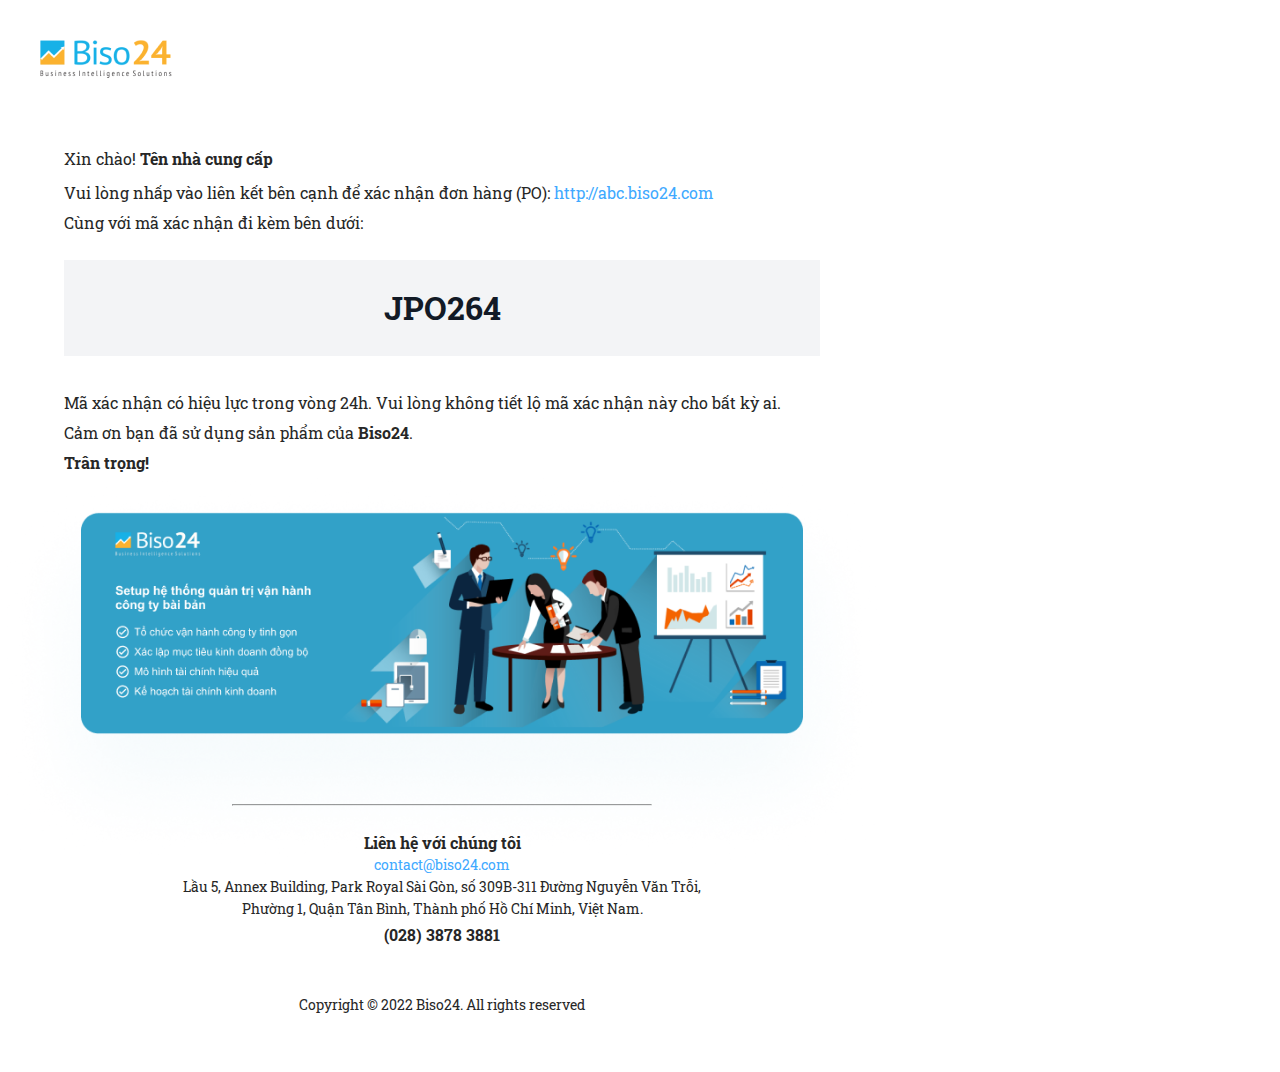
==== comfirmCode/index.html @ cb792d59 "template email" ====
<!DOCTYPE html>
<html lang="en">
  <head>
    <meta charset="UTF-8" />
    <meta http-equiv="X-UA-Compatible" content="IE=edge" />
    <meta name="viewport" content="width=device-width, initial-scale=1.0" />
    <link rel="preconnect" href="https://fonts.googleapis.com" />
    <link rel="preconnect" href="https://fonts.gstatic.com" crossorigin />
    <link
      href="https://fonts.googleapis.com/css2?family=Roboto+Slab:wght@100;300;400;500;600;700&display=swap"
      rel="stylesheet"
    />
    <link rel="stylesheet" href="./styles.css" />
    <title>Document</title>
  </head>
  <body>
    <div class="comfirmCode">
      <div class="headerLogo">
        <img src="../images/logo-biso.png" alt="Logo Biso24 full" />
      </div>
      <div class="main">
        <div class="dead">Xin chào! <strong>Tên nhà cung cấp</strong></div>
        <div class="text">
          Vui lòng nhấp vào liên kết bên cạnh để xác nhận đơn hàng (PO):
          <span class="link">http://abc.biso24.com</span>
        </div>
        <div class="comfirmText">Cùng với mã xác nhận đi kèm bên dưới:</div>
        <div class="code">JPO264</div>
        <div class="time">
          Mã xác nhận có hiệu lực trong vòng 24h. Vui lòng không tiết lộ mã xác
          nhận này cho bất kỳ ai.
        </div>
        <div class="thanks">
          Cảm ơn bạn đã sử dụng sản phẩm của <strong>Biso24</strong>.
        </div>
        <div class="bestRegards">Trân trọng!</div>
      </div>
      <div class="image">
        <img
          src="../images/send-email.png"
          class="imageMain"
          alt="Image send email"
        />
      </div>
      <hr />

      <div class="footer">
        <div class="contact">
          <div class="contactUs">Liên hệ với chúng tôi</div>
          <div class="email">contact@biso24.com</div>
        </div>
        <div class="address">
          Lầu 5, Annex Building, Park Royal Sài Gòn, số 309B-311 Đường Nguyễn
          Văn Trỗi, Phường 1, Quận Tân Bình, Thành phố Hồ Chí Minh, Việt Nam.
        </div>
        <div class="phone">(028) 3878 3881</div>
        <div class="copyright">
          Copyright © 2022 Biso24. All rights reserved
        </div>
      </div>
    </div>
  </body>
</html>
---- comfirmCode/styles.css ----
* {
  font-family: "Roboto Slab", serif;
  margin: 0;
  padding: 0;
  box-sizing: border-box;
}

.comfirmCode {
  height: 1072px;
  width: 884px;
  background-color: #fff;
  position: relative;
}

.headerLogo {
  position: absolute;
  top: 40px;
  left: 40px;
}

.main {
  padding: 150px 64px 0 64px;
}

.dead {
  font-weight: 400;
  font-size: 16px;
  line-height: 18px;
  color: #272727;
}

.text {
  padding-top: 14px;
  font-weight: 400;
  font-size: 16px;
  line-height: 22px;
  color: #272727;
}

.link {
  color: #40a9ff;
}

.comfirmText {
  padding-top: 8px;
  font-weight: 400;
  font-size: 16px;
  line-height: 22px;
  color: #272727;
  padding-bottom: 26px;
}

.code {
  padding: 29px;
  font-weight: 700;
  font-size: 32px;
  line-height: 120%;
  text-align: center;
  color: #121a26;
  background-color: #f3f4f6;
}

.time {
  padding-top: 36px;
  font-weight: 400;
  font-size: 16px;
  line-height: 22px;
  color: #272727;
}

.thanks {
  padding-top: 8px;
  font-weight: 400;
  font-size: 16px;
  line-height: 22px;
  color: #272727;
}

.bestRegards {
  padding-top: 8px;
  font-weight: 700;
  font-size: 16px;
  line-height: 22px;
  color: #272727;
}

.image {
  height: 300px;
}

.imageMain {
  width: 100%;
}

hr {
  margin-top: 30px;
  width: 420px;
  color: rgba(39, 39, 39, 0.3);
  margin-left: 232px;
}

.footer {
  padding-top: 26px;
  display: flex;
  align-items: center;
  flex-direction: column;
}

.contact {
  display: flex;
  align-items: center;
  flex-direction: column;
}

.contactUs {
  font-weight: 700;
  font-size: 16px;
  line-height: 22px;
  text-align: center;
  color: #272727;
}

.email {
  font-weight: 400;
  font-size: 14px;
  line-height: 22px;
  text-align: center;
  color: #40a9ff;
}

.address {
  width: 565px;
  text-align: center;
  font-weight: 400;
  font-size: 14px;
  line-height: 22px;
  color: #272727;
}

.phone {
  padding-top: 4px;
  font-weight: 700;
  font-size: 16px;
  line-height: 22px;
  text-align: center;
  color: #272727;
}

.copyright {
  padding-top: 48px;
  font-weight: 400;
  font-size: 14px;
  line-height: 22px;
  text-align: center;
  color: #272727;
}
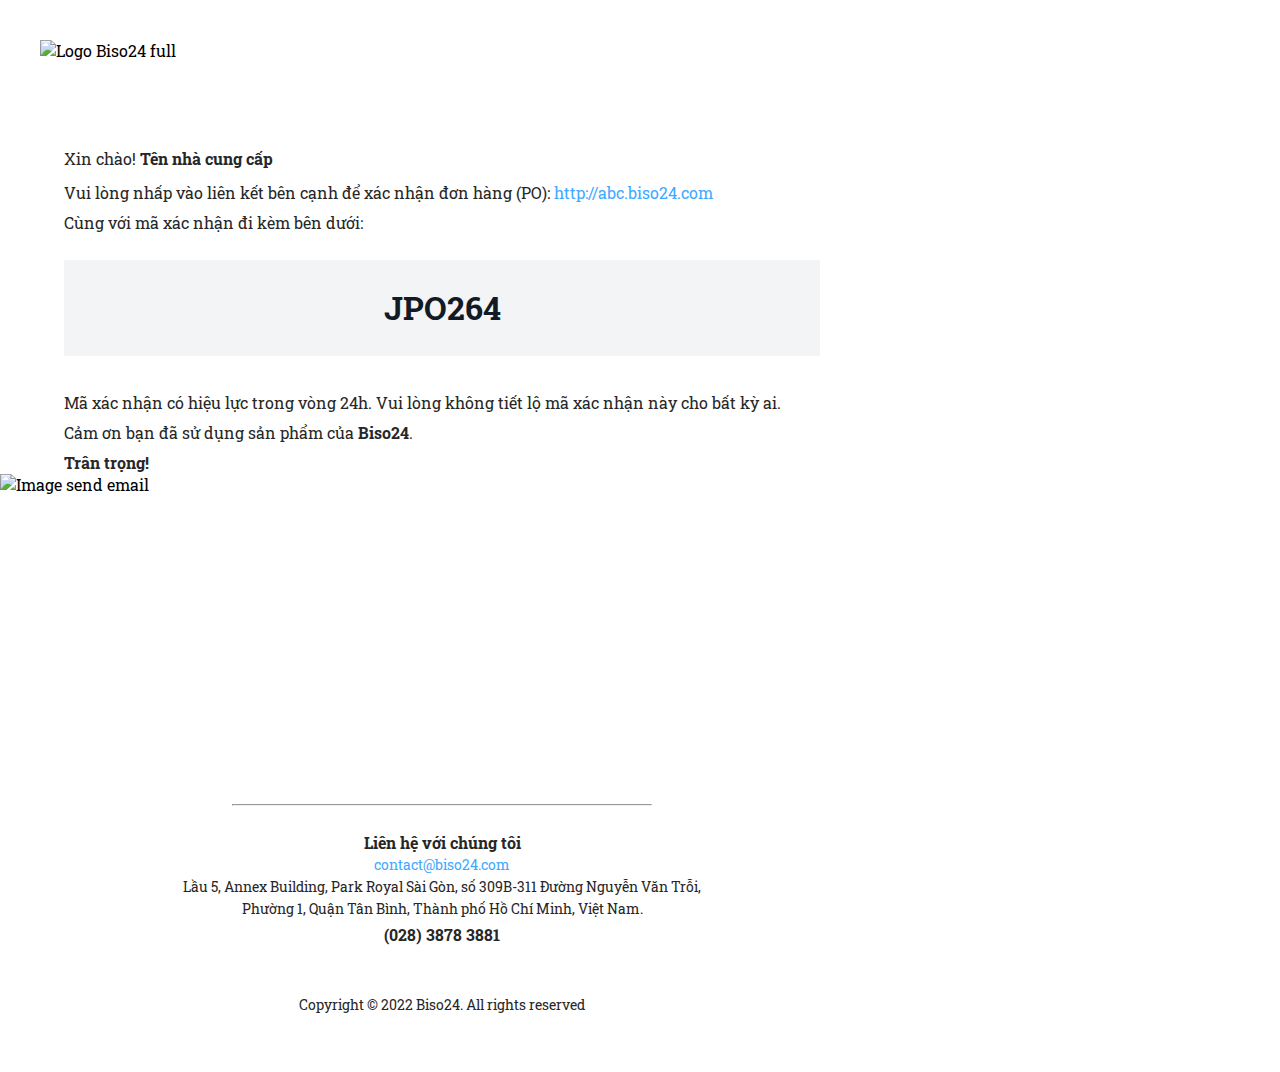
==== commit accf7399: "template email" ====
--- a/comfirmCode/index.html
+++ b/comfirmCode/index.html
@@ -10,51 +10,197 @@
       href="https://fonts.googleapis.com/css2?family=Roboto+Slab:wght@100;300;400;500;600;700&display=swap"
       rel="stylesheet"
     />
-    <link rel="stylesheet" href="./styles.css" />
     <title>Document</title>
   </head>
   <body>
-    <div class="comfirmCode">
-      <div class="headerLogo">
-        <img src="../images/logo-biso.png" alt="Logo Biso24 full" />
-      </div>
-      <div class="main">
-        <div class="dead">Xin chào! <strong>Tên nhà cung cấp</strong></div>
-        <div class="text">
+    <style>
+      * {
+        font-family: "Roboto Slab", serif;
+        margin: 0;
+        padding: 0;
+        box-sizing: border-box;
+      }
+    </style>
+    <div
+      style="
+        height: 1072px;
+        width: 884px;
+        background-color: #fff;
+        position: relative;
+      "
+    >
+      <div style="position: absolute; top: 40px; left: 40px">
+        <img
+          src="https://files-service.biso24.org/v1/files/644b43acc0f86c4d74232515"
+          alt="Logo Biso24 full"
+        />
+      </div>
+      <div style="padding: 150px 64px 0 64px">
+        <div
+          style="
+            font-weight: 400;
+            font-size: 16px;
+            line-height: 18px;
+            color: #272727;
+          "
+        >
+          Xin chào! <strong>Tên nhà cung cấp</strong>
+        </div>
+        <div
+          style="
+            padding-top: 14px;
+            font-weight: 400;
+            font-size: 16px;
+            line-height: 22px;
+            color: #272727;
+          "
+        >
           Vui lòng nhấp vào liên kết bên cạnh để xác nhận đơn hàng (PO):
-          <span class="link">http://abc.biso24.com</span>
-        </div>
-        <div class="comfirmText">Cùng với mã xác nhận đi kèm bên dưới:</div>
-        <div class="code">JPO264</div>
-        <div class="time">
+          <span style="color: #40a9ff">http://abc.biso24.com</span>
+        </div>
+        <div
+          style="
+            padding-top: 8px;
+            font-weight: 400;
+            font-size: 16px;
+            line-height: 22px;
+            color: #272727;
+            padding-bottom: 26px;
+          "
+        >
+          Cùng với mã xác nhận đi kèm bên dưới:
+        </div>
+        <div
+          style="
+            padding: 29px;
+            font-weight: 700;
+            font-size: 32px;
+            line-height: 120%;
+            text-align: center;
+            color: #121a26;
+            background-color: #f3f4f6;
+          "
+        >
+          JPO264
+        </div>
+        <div
+          style="
+            padding-top: 36px;
+            font-weight: 400;
+            font-size: 16px;
+            line-height: 22px;
+            color: #272727;
+          "
+        >
           Mã xác nhận có hiệu lực trong vòng 24h. Vui lòng không tiết lộ mã xác
           nhận này cho bất kỳ ai.
         </div>
-        <div class="thanks">
+        <div
+          style="
+            padding-top: 8px;
+            font-weight: 400;
+            font-size: 16px;
+            line-height: 22px;
+            color: #272727;
+          "
+        >
           Cảm ơn bạn đã sử dụng sản phẩm của <strong>Biso24</strong>.
         </div>
-        <div class="bestRegards">Trân trọng!</div>
-      </div>
-      <div class="image">
+        <div
+          style="
+            padding-top: 8px;
+            font-weight: 700;
+            font-size: 16px;
+            line-height: 22px;
+            color: #272727;
+          "
+        >
+          Trân trọng!
+        </div>
+      </div>
+      <div style="height: 300px">
         <img
-          src="../images/send-email.png"
-          class="imageMain"
+          src="https://files-service.biso24.org/v1/files/644b43d4c0f86c4d74232517"
+          style="width: 100%"
           alt="Image send email"
         />
       </div>
-      <hr />
+      <hr
+        style="
+          margin-top: 30px;
+          width: 420px;
+          color: rgba(39, 39, 39, 0.3);
+          margin-left: 232px;
+        "
+      />
 
-      <div class="footer">
-        <div class="contact">
-          <div class="contactUs">Liên hệ với chúng tôi</div>
-          <div class="email">contact@biso24.com</div>
-        </div>
-        <div class="address">
+      <div
+        style="
+          padding-top: 26px;
+          display: flex;
+          align-items: center;
+          flex-direction: column;
+        "
+      >
+        <div style="display: flex; align-items: center; flex-direction: column">
+          <div
+            style="
+              font-weight: 700;
+              font-size: 16px;
+              line-height: 22px;
+              text-align: center;
+              color: #272727;
+            "
+          >
+            Liên hệ với chúng tôi
+          </div>
+          <div
+            style="
+              font-weight: 400;
+              font-size: 14px;
+              line-height: 22px;
+              text-align: center;
+              color: #40a9ff;
+            "
+          >
+            contact@biso24.com
+          </div>
+        </div>
+        <div
+          style="
+            width: 565px;
+            text-align: center;
+            font-weight: 400;
+            font-size: 14px;
+            line-height: 22px;
+            color: #272727;
+          "
+        >
           Lầu 5, Annex Building, Park Royal Sài Gòn, số 309B-311 Đường Nguyễn
           Văn Trỗi, Phường 1, Quận Tân Bình, Thành phố Hồ Chí Minh, Việt Nam.
         </div>
-        <div class="phone">(028) 3878 3881</div>
-        <div class="copyright">
+        <div
+          style="
+            padding-top: 4px;
+            font-weight: 700;
+            font-size: 16px;
+            line-height: 22px;
+            text-align: center;
+            color: #272727;
+          "
+        >
+          (028) 3878 3881
+        </div>
+        <div
+          style="
+            padding-top: 48px;
+            font-weight: 400;
+            font-size: 14px;
+            line-height: 22px;
+            text-align: center;
+            color: #272727;
+          "
+        >
           Copyright © 2022 Biso24. All rights reserved
         </div>
       </div>
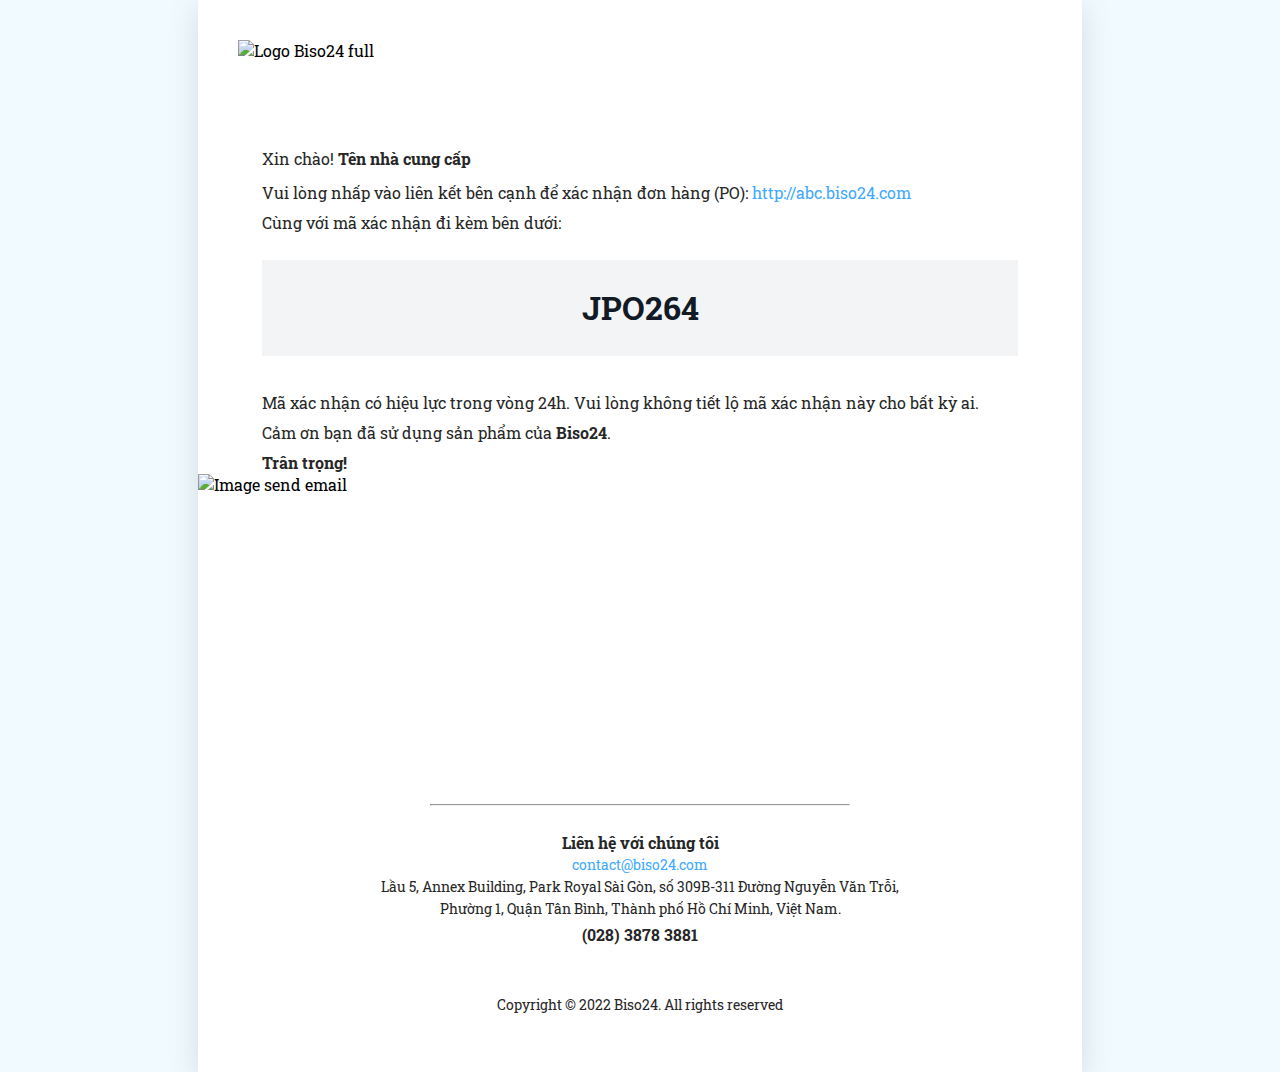
==== commit 6d7ec3c6: "template email" ====
--- a/comfirmCode/index.html
+++ b/comfirmCode/index.html
@@ -12,7 +12,14 @@
     />
     <title>Document</title>
   </head>
-  <body>
+  <body
+    style="
+      background-color: #f0faff;
+      display: flex;
+      flex-direction: column;
+      align-items: center;
+    "
+  >
     <style>
       * {
         font-family: "Roboto Slab", serif;
@@ -27,6 +34,7 @@
         width: 884px;
         background-color: #fff;
         position: relative;
+        box-shadow: rgba(100, 100, 111, 0.2) 0px 7px 29px 0px;
       "
     >
       <div style="position: absolute; top: 40px; left: 40px">
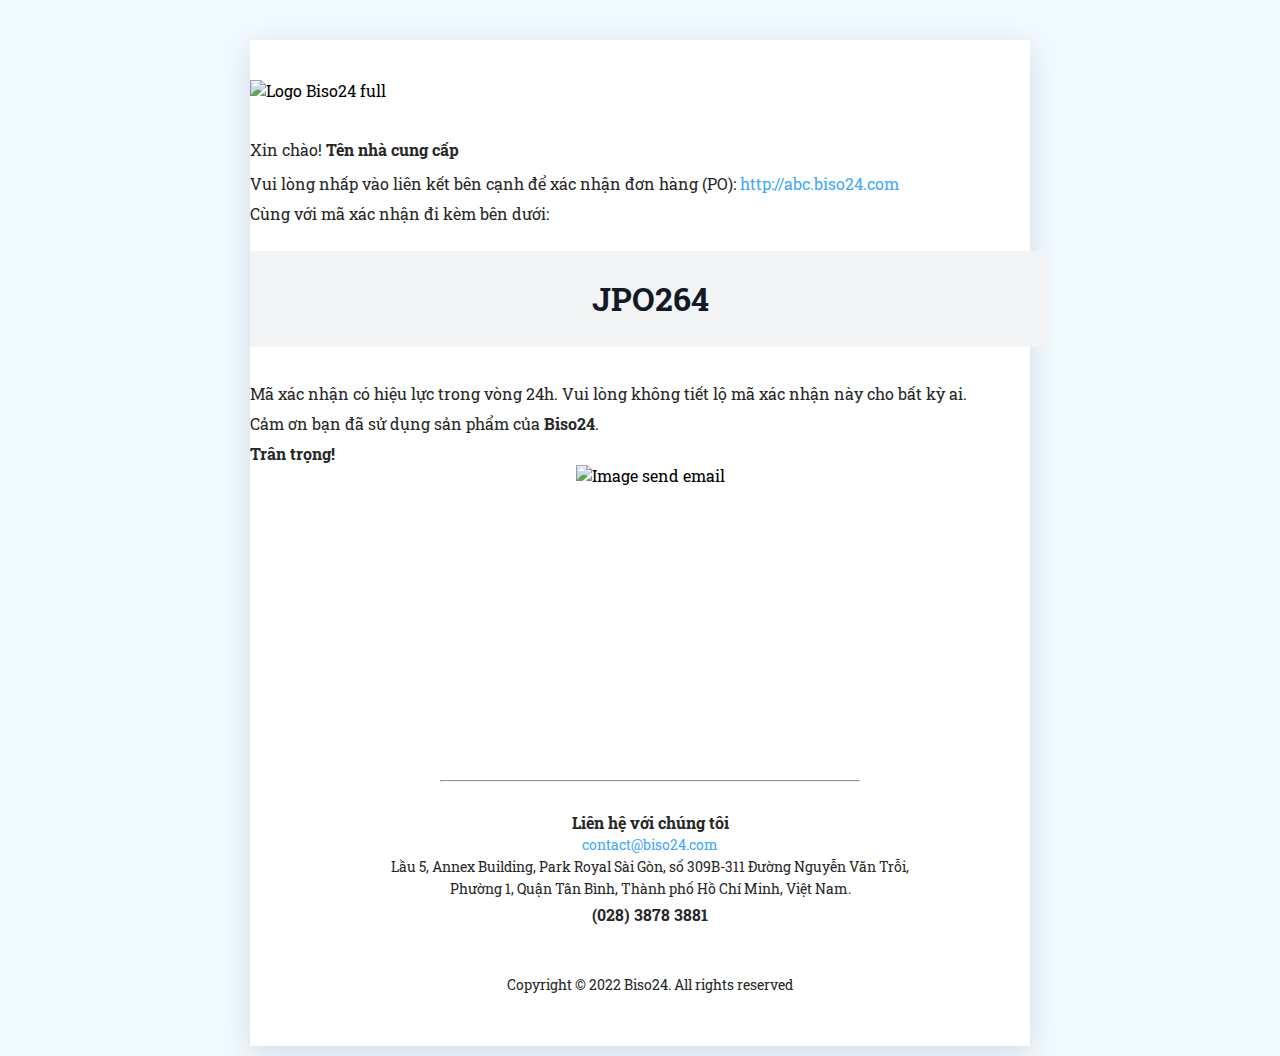
==== commit 055c1e0a: "template email" ====
--- a/comfirmCode/index.html
+++ b/comfirmCode/index.html
@@ -12,14 +12,7 @@
     />
     <title>Document</title>
   </head>
-  <body
-    style="
-      background-color: #f0faff;
-      display: flex;
-      flex-direction: column;
-      align-items: center;
-    "
-  >
+  <body style="background-color: #f0faff">
     <style>
       * {
         font-family: "Roboto Slab", serif;
@@ -28,188 +21,186 @@
         box-sizing: border-box;
       }
     </style>
-    <div
-      style="
-        height: 1072px;
-        width: 884px;
-        background-color: #fff;
-        position: relative;
-        box-shadow: rgba(100, 100, 111, 0.2) 0px 7px 29px 0px;
-      "
-    >
-      <div style="position: absolute; top: 40px; left: 40px">
-        <img
-          src="https://files-service.biso24.org/v1/files/644b43acc0f86c4d74232515"
-          alt="Logo Biso24 full"
-        />
-      </div>
-      <div style="padding: 150px 64px 0 64px">
-        <div
-          style="
-            font-weight: 400;
-            font-size: 16px;
-            line-height: 18px;
-            color: #272727;
-          "
-        >
-          Xin chào! <strong>Tên nhà cung cấp</strong>
-        </div>
-        <div
-          style="
-            padding-top: 14px;
-            font-weight: 400;
-            font-size: 16px;
-            line-height: 22px;
-            color: #272727;
-          "
-        >
-          Vui lòng nhấp vào liên kết bên cạnh để xác nhận đơn hàng (PO):
-          <span style="color: #40a9ff">http://abc.biso24.com</span>
-        </div>
-        <div
-          style="
-            padding-top: 8px;
-            font-weight: 400;
-            font-size: 16px;
-            line-height: 22px;
-            color: #272727;
-            padding-bottom: 26px;
-          "
-        >
-          Cùng với mã xác nhận đi kèm bên dưới:
-        </div>
-        <div
-          style="
-            padding: 29px;
-            font-weight: 700;
-            font-size: 32px;
-            line-height: 120%;
-            text-align: center;
-            color: #121a26;
-            background-color: #f3f4f6;
-          "
-        >
-          JPO264
-        </div>
-        <div
-          style="
-            padding-top: 36px;
-            font-weight: 400;
-            font-size: 16px;
-            line-height: 22px;
-            color: #272727;
-          "
-        >
-          Mã xác nhận có hiệu lực trong vòng 24h. Vui lòng không tiết lộ mã xác
-          nhận này cho bất kỳ ai.
-        </div>
-        <div
-          style="
-            padding-top: 8px;
-            font-weight: 400;
-            font-size: 16px;
-            line-height: 22px;
-            color: #272727;
-          "
-        >
-          Cảm ơn bạn đã sử dụng sản phẩm của <strong>Biso24</strong>.
-        </div>
-        <div
-          style="
-            padding-top: 8px;
-            font-weight: 700;
-            font-size: 16px;
-            line-height: 22px;
-            color: #272727;
-          "
-        >
-          Trân trọng!
-        </div>
-      </div>
-      <div style="height: 300px">
-        <img
-          src="https://files-service.biso24.org/v1/files/644b43d4c0f86c4d74232517"
-          style="width: 100%"
-          alt="Image send email"
-        />
-      </div>
-      <hr
-        style="
-          margin-top: 30px;
-          width: 420px;
-          color: rgba(39, 39, 39, 0.3);
-          margin-left: 232px;
-        "
-      />
-
+    <div style="padding: 40px 250px 10px 250px">
       <div
         style="
-          padding-top: 26px;
-          display: flex;
-          align-items: center;
-          flex-direction: column;
+          text-align: center;
+          background-color: #fff;
+          box-shadow: rgba(100, 100, 111, 0.2) 0px 7px 29px 0px;
         "
       >
-        <div style="display: flex; align-items: center; flex-direction: column">
-          <div
-            style="
+      <div style="display: inline-block; width: 800px; padding-top: 40px">
+        <div style="text-align: left">
+          <img
+            src="https://files-service.biso24.org/v1/files/644b43acc0f86c4d74232515"
+            alt="Logo Biso24 full"
+          />
+        </div>
+        <div style="padding-top: 40px">
+          <div style="text-align: left;">
+            <div
+            style="
+              font-weight: 400;
+              font-size: 16px;
+              line-height: 18px;
+              color: #272727;
+            "
+          >
+            Xin chào! <strong>Tên nhà cung cấp</strong>
+          </div>
+          <div
+            style="
+              padding-top: 14px;
+              font-weight: 400;
+              font-size: 16px;
+              line-height: 22px;
+              color: #272727;
+            "
+          >
+            Vui lòng nhấp vào liên kết bên cạnh để xác nhận đơn hàng (PO):
+            <span style="color: #40a9ff">http://abc.biso24.com</span>
+          </div>
+          <div
+            style="
+              padding-top: 8px;
+              font-weight: 400;
+              font-size: 16px;
+              line-height: 22px;
+              color: #272727;
+              padding-bottom: 26px;
+            "
+          >
+            Cùng với mã xác nhận đi kèm bên dưới:
+          </div>
+          </div>
+         
+          <div
+            style="
+              padding: 29px;
               font-weight: 700;
-              font-size: 16px;
-              line-height: 22px;
-              text-align: center;
-              color: #272727;
-            "
-          >
-            Liên hệ với chúng tôi
-          </div>
-          <div
-            style="
+              font-size: 32px;
+              line-height: 120%;
+              text-align: center;
+              color: #121a26;
+              background-color: #f3f4f6;
+            "
+          >
+            JPO264
+          </div>
+          <div style="text-align:left;">
+            <div
+            style="
+              padding-top: 36px;
+              font-weight: 400;
+              font-size: 16px;
+              line-height: 22px;
+              color: #272727;
+            "
+          >
+            Mã xác nhận có hiệu lực trong vòng 24h. Vui lòng không tiết lộ mã
+            xác nhận này cho bất kỳ ai.
+          </div>
+          <div
+            style="
+              padding-top: 8px;
+              font-weight: 400;
+              font-size: 16px;
+              line-height: 22px;
+              color: #272727;
+            "
+          >
+            Cảm ơn bạn đã sử dụng sản phẩm của <strong>Biso24</strong>.
+          </div>
+          <div
+            style="
+              padding-top: 8px;
+              font-weight: 700;
+              font-size: 16px;
+              line-height: 22px;
+              color: #272727;
+            "
+          >
+            Trân trọng!
+          </div>
+          </div>
+          <div style="height: 300px">
+            <img
+              src="https://files-service.biso24.org/v1/files/644b43d4c0f86c4d74232517"
+              style="width: 100%"
+              alt="Image send email"
+            />
+          </div>
+          <div style="display: inline-block">
+            <hr style="width: 420px; color: rgba(39, 39, 39, 0.3)" />
+          </div>
+          
+        </div>
+      
+
+        <div style="padding-top: 26px">
+          <div>
+            <div
+              style="
+                font-weight: 700;
+                font-size: 16px;
+                line-height: 22px;
+                text-align: center;
+                color: #272727;
+              "
+            >
+              Liên hệ với chúng tôi
+            </div>
+            <div
+              style="
+                font-weight: 400;
+                font-size: 14px;
+                line-height: 22px;
+                text-align: center;
+                color: #40a9ff;
+              "
+            >
+              contact@biso24.com
+            </div>
+          </div>
+          <div
+            style="
+              width: 565px;
+              text-align: center;
               font-weight: 400;
               font-size: 14px;
               line-height: 22px;
-              text-align: center;
-              color: #40a9ff;
-            "
-          >
-            contact@biso24.com
-          </div>
-        </div>
-        <div
-          style="
-            width: 565px;
-            text-align: center;
-            font-weight: 400;
-            font-size: 14px;
-            line-height: 22px;
-            color: #272727;
-          "
-        >
-          Lầu 5, Annex Building, Park Royal Sài Gòn, số 309B-311 Đường Nguyễn
-          Văn Trỗi, Phường 1, Quận Tân Bình, Thành phố Hồ Chí Minh, Việt Nam.
-        </div>
-        <div
-          style="
-            padding-top: 4px;
-            font-weight: 700;
-            font-size: 16px;
-            line-height: 22px;
-            text-align: center;
-            color: #272727;
-          "
-        >
-          (028) 3878 3881
-        </div>
-        <div
-          style="
-            padding-top: 48px;
-            font-weight: 400;
-            font-size: 14px;
-            line-height: 22px;
-            text-align: center;
-            color: #272727;
-          "
-        >
-          Copyright © 2022 Biso24. All rights reserved
+              color: #272727;
+              display: inline-block;
+            "
+          >
+            Lầu 5, Annex Building, Park Royal Sài Gòn, số 309B-311 Đường Nguyễn
+            Văn Trỗi, Phường 1, Quận Tân Bình, Thành phố Hồ Chí Minh, Việt Nam.
+          </div>
+          <div
+            style="
+              padding-top: 4px;
+              font-weight: 700;
+              font-size: 16px;
+              line-height: 22px;
+              text-align: center;
+              color: #272727;
+            "
+          >
+            (028) 3878 3881
+          </div>
+          <div
+            style="
+              padding-top: 48px;
+              font-weight: 400;
+              font-size: 14px;
+              line-height: 22px;
+              text-align: center;
+              color: #272727;
+              padding-bottom: 50px;
+            "
+          >
+            Copyright © 2022 Biso24. All rights reserved
+          </div>
         </div>
       </div>
     </div>
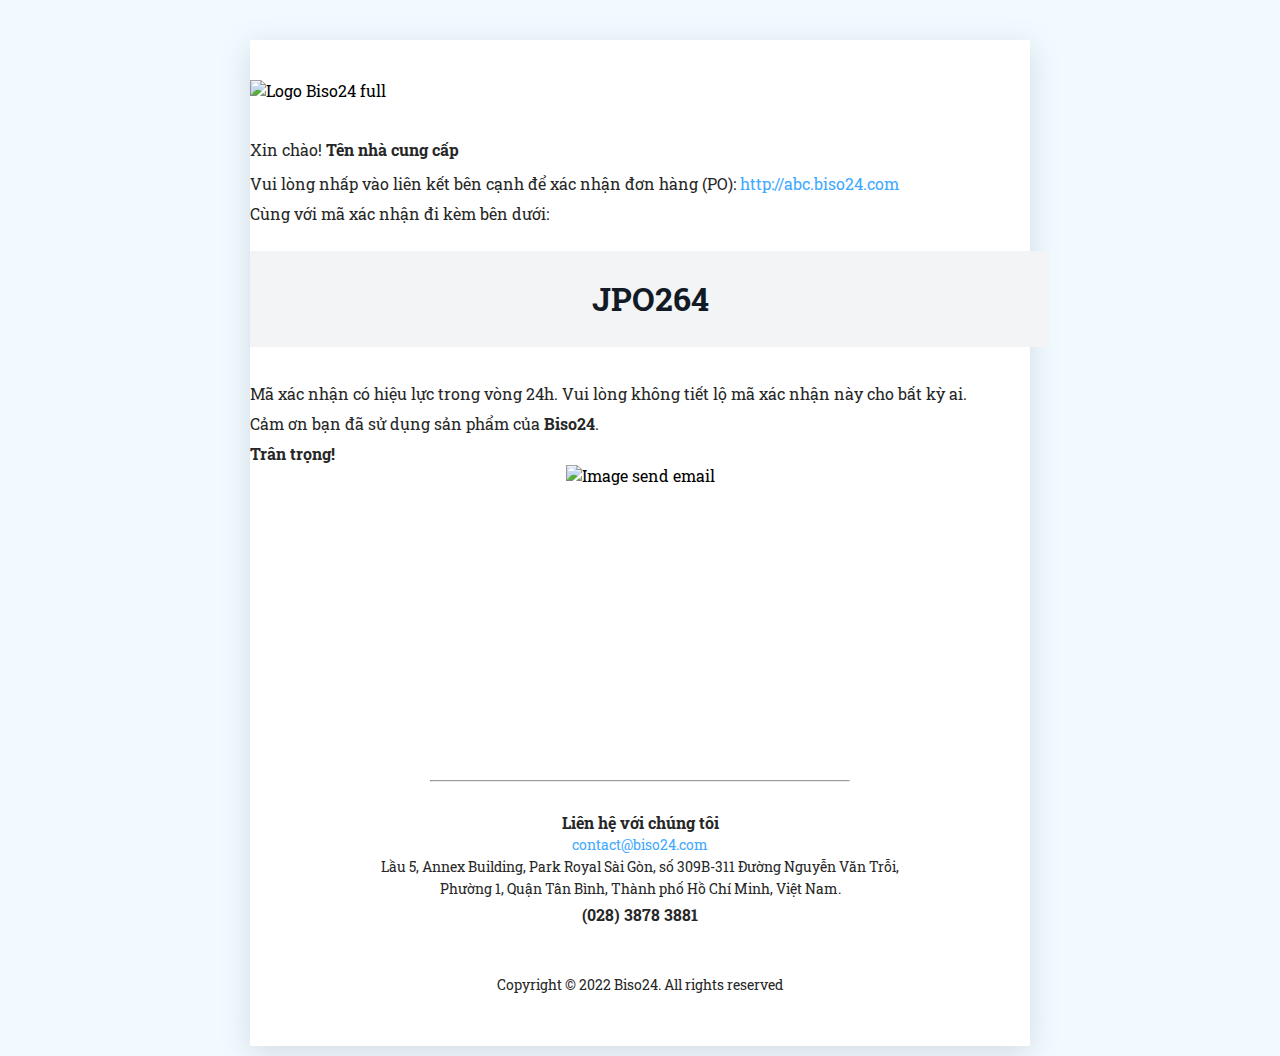
==== commit 1ab0d57b: "template email" ====
--- a/comfirmCode/index.html
+++ b/comfirmCode/index.html
@@ -29,118 +29,164 @@
           box-shadow: rgba(100, 100, 111, 0.2) 0px 7px 29px 0px;
         "
       >
-      <div style="display: inline-block; width: 800px; padding-top: 40px">
-        <div style="text-align: left">
-          <img
-            src="https://files-service.biso24.org/v1/files/644b43acc0f86c4d74232515"
-            alt="Logo Biso24 full"
-          />
-        </div>
-        <div style="padding-top: 40px">
-          <div style="text-align: left;">
-            <div
-            style="
-              font-weight: 400;
-              font-size: 16px;
-              line-height: 18px;
-              color: #272727;
-            "
-          >
-            Xin chào! <strong>Tên nhà cung cấp</strong>
-          </div>
-          <div
-            style="
-              padding-top: 14px;
-              font-weight: 400;
-              font-size: 16px;
-              line-height: 22px;
-              color: #272727;
-            "
-          >
-            Vui lòng nhấp vào liên kết bên cạnh để xác nhận đơn hàng (PO):
-            <span style="color: #40a9ff">http://abc.biso24.com</span>
-          </div>
-          <div
-            style="
-              padding-top: 8px;
-              font-weight: 400;
-              font-size: 16px;
-              line-height: 22px;
-              color: #272727;
-              padding-bottom: 26px;
-            "
-          >
-            Cùng với mã xác nhận đi kèm bên dưới:
-          </div>
-          </div>
-         
-          <div
-            style="
-              padding: 29px;
-              font-weight: 700;
-              font-size: 32px;
-              line-height: 120%;
-              text-align: center;
-              color: #121a26;
-              background-color: #f3f4f6;
-            "
-          >
-            JPO264
-          </div>
-          <div style="text-align:left;">
-            <div
-            style="
-              padding-top: 36px;
-              font-weight: 400;
-              font-size: 16px;
-              line-height: 22px;
-              color: #272727;
-            "
-          >
-            Mã xác nhận có hiệu lực trong vòng 24h. Vui lòng không tiết lộ mã
-            xác nhận này cho bất kỳ ai.
-          </div>
-          <div
-            style="
-              padding-top: 8px;
-              font-weight: 400;
-              font-size: 16px;
-              line-height: 22px;
-              color: #272727;
-            "
-          >
-            Cảm ơn bạn đã sử dụng sản phẩm của <strong>Biso24</strong>.
-          </div>
-          <div
-            style="
-              padding-top: 8px;
-              font-weight: 700;
-              font-size: 16px;
-              line-height: 22px;
-              color: #272727;
-            "
-          >
-            Trân trọng!
-          </div>
-          </div>
-          <div style="height: 300px">
+        <div style="display: inline-block; width: 800px; padding-top: 40px">
+          <div style="text-align: left">
             <img
-              src="https://files-service.biso24.org/v1/files/644b43d4c0f86c4d74232517"
-              style="width: 100%"
-              alt="Image send email"
+              src="https://files-service.biso24.org/v1/files/644b43acc0f86c4d74232515"
+              alt="Logo Biso24 full"
             />
           </div>
-          <div style="display: inline-block">
-            <hr style="width: 420px; color: rgba(39, 39, 39, 0.3)" />
-          </div>
-          
-        </div>
-      
+          </div>
+          <div style="padding-top: 40px">
+            <div style="display: inline-block; width: 800px;">
+              <div
+                style="
+                  font-weight: 400;
+                  font-size: 16px;
+                  line-height: 18px;
+                  color: #272727;
+                  text-align: left;
+                "
+              >
+                Xin chào! <strong>Tên nhà cung cấp</strong>
+              </div>
+              <div
+                style="
+                  padding-top: 14px;
+                  font-weight: 400;
+                  font-size: 16px;
+                  line-height: 22px;
+                  color: #272727;
+                  text-align: left;
+                "
+              >
+                Vui lòng nhấp vào liên kết bên cạnh để xác nhận đơn hàng (PO):
+                <span style="color: #40a9ff">http://abc.biso24.com</span>
+              </div>
+              <div
+                style="
+                  padding-top: 8px;
+                  font-weight: 400;
+                  font-size: 16px;
+                  line-height: 22px;
+                  color: #272727;
+                  padding-bottom: 26px;
+                  text-align: left;
+                "
+              >
+                Cùng với mã xác nhận đi kèm bên dưới:
+              </div>
+            </div>
 
-        <div style="padding-top: 26px">
-          <div>
-            <div
-              style="
+            <div style="display: inline-block;">
+            <div
+              style="
+                padding: 29px;
+                font-weight: 700;
+                font-size: 32px;
+                line-height: 120%;
+                text-align: center;
+                color: #121a26;
+                background-color: #f3f4f6;
+                width: 800px;
+              "
+            >
+              JPO264
+            </div>
+          </div>
+            <div style="display: inline-block; width: 800px;">
+              <div
+                style="
+                  padding-top: 36px;
+                  font-weight: 400;
+                  font-size: 16px;
+                  line-height: 22px;
+                  color: #272727;
+                  text-align: left;
+                "
+              >
+                Mã xác nhận có hiệu lực trong vòng 24h. Vui lòng không tiết lộ
+                mã xác nhận này cho bất kỳ ai.
+              </div>
+              <div
+                style="
+                  padding-top: 8px;
+                  font-weight: 400;
+                  font-size: 16px;
+                  line-height: 22px;
+                  color: #272727;
+                  text-align: left;
+                "
+              >
+                Cảm ơn bạn đã sử dụng sản phẩm của <strong>Biso24</strong>.
+              </div>
+              <div
+                style="
+                  padding-top: 8px;
+                  font-weight: 700;
+                  font-size: 16px;
+                  line-height: 22px;
+                  color: #272727;
+                  text-align: left;;
+                "
+              >
+                Trân trọng!
+              </div>
+            </div>
+            <div style="height: 300px">
+              <img
+                src="https://files-service.biso24.org/v1/files/644b43d4c0f86c4d74232517"
+                alt="Image send email"
+              />
+            </div>
+            <div style="display: inline-block">
+              <hr style="width: 420px; color: rgba(39, 39, 39, 0.3)" />
+            </div>
+          </div>
+
+          <div style="padding-top: 26px">
+            <div>
+              <div
+                style="
+                  font-weight: 700;
+                  font-size: 16px;
+                  line-height: 22px;
+                  text-align: center;
+                  color: #272727;
+                "
+              >
+                Liên hệ với chúng tôi
+              </div>
+              <div
+                style="
+                  font-weight: 400;
+                  font-size: 14px;
+                  line-height: 22px;
+                  text-align: center;
+                  color: #40a9ff;
+                "
+              >
+                contact@biso24.com
+              </div>
+            </div>
+            <div
+              style="
+                width: 565px;
+                text-align: center;
+                font-weight: 400;
+                font-size: 14px;
+                line-height: 22px;
+                color: #272727;
+                display: inline-block;
+              "
+            >
+              Lầu 5, Annex Building, Park Royal Sài Gòn, số 309B-311 Đường
+              Nguyễn Văn Trỗi, Phường 1, Quận Tân Bình, Thành phố Hồ Chí Minh,
+              Việt Nam.
+            </div>
+            <div
+              style="
+                padding-top: 4px;
                 font-weight: 700;
                 font-size: 16px;
                 line-height: 22px;
@@ -148,58 +194,21 @@
                 color: #272727;
               "
             >
-              Liên hệ với chúng tôi
-            </div>
-            <div
-              style="
+              (028) 3878 3881
+            </div>
+            <div
+              style="
+                padding-top: 48px;
                 font-weight: 400;
                 font-size: 14px;
                 line-height: 22px;
                 text-align: center;
-                color: #40a9ff;
-              "
-            >
-              contact@biso24.com
-            </div>
-          </div>
-          <div
-            style="
-              width: 565px;
-              text-align: center;
-              font-weight: 400;
-              font-size: 14px;
-              line-height: 22px;
-              color: #272727;
-              display: inline-block;
-            "
-          >
-            Lầu 5, Annex Building, Park Royal Sài Gòn, số 309B-311 Đường Nguyễn
-            Văn Trỗi, Phường 1, Quận Tân Bình, Thành phố Hồ Chí Minh, Việt Nam.
-          </div>
-          <div
-            style="
-              padding-top: 4px;
-              font-weight: 700;
-              font-size: 16px;
-              line-height: 22px;
-              text-align: center;
-              color: #272727;
-            "
-          >
-            (028) 3878 3881
-          </div>
-          <div
-            style="
-              padding-top: 48px;
-              font-weight: 400;
-              font-size: 14px;
-              line-height: 22px;
-              text-align: center;
-              color: #272727;
-              padding-bottom: 50px;
-            "
-          >
-            Copyright © 2022 Biso24. All rights reserved
+                color: #272727;
+                padding-bottom: 50px;
+              "
+            >
+              Copyright © 2022 Biso24. All rights reserved
+            </div>
           </div>
         </div>
       </div>
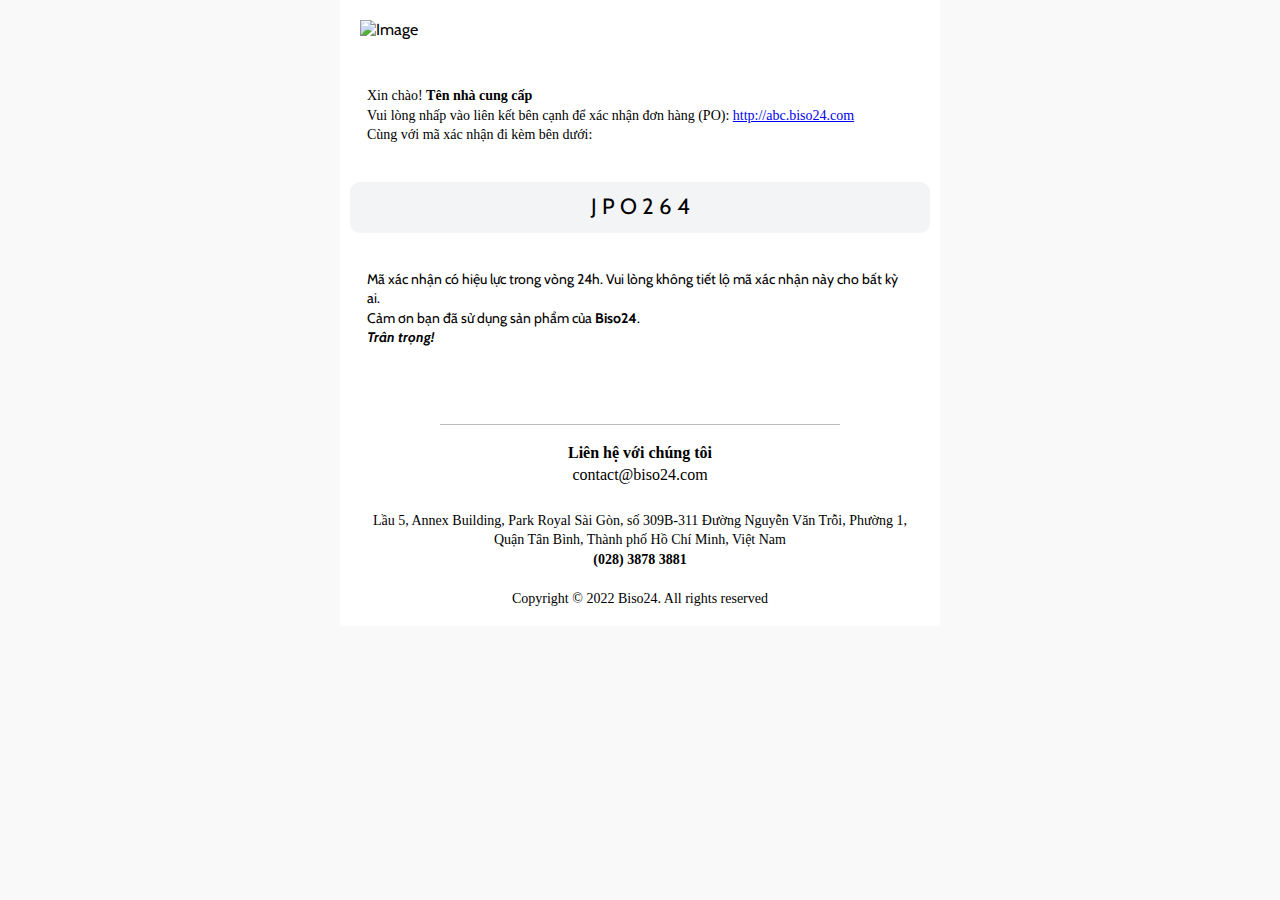
==== commit b0da72a0: "REAFACTOR: Improve reponsive modle" ====
--- a/comfirmCode/index.html
+++ b/comfirmCode/index.html
@@ -1,217 +1,772 @@
-<!DOCTYPE html>
-<html lang="en">
+<!DOCTYPE html PUBLIC "-//W3C//DTD XHTML 1.0 Transitional //EN" "http://www.w3.org/TR/xhtml1/DTD/xhtml1-transitional.dtd">
+<html
+  xmlns="http://www.w3.org/1999/xhtml"
+  xmlns:v="urn:schemas-microsoft-com:vml"
+  xmlns:o="urn:schemas-microsoft-com:office:office"
+>
   <head>
-    <meta charset="UTF-8" />
+    <!--[if gte mso 9]>
+      <xml>
+        <o:OfficeDocumentSettings>
+          <o:AllowPNG />
+          <o:PixelsPerInch>96</o:PixelsPerInch>
+        </o:OfficeDocumentSettings>
+      </xml>
+    <![endif]-->
+    <meta http-equiv="Content-Type" content="text/html; charset=UTF-8" />
+    <meta name="viewport" content="width=device-width, initial-scale=1.0" />
+    <meta name="x-apple-disable-message-reformatting" />
+    <!--[if !mso]><!-->
     <meta http-equiv="X-UA-Compatible" content="IE=edge" />
-    <meta name="viewport" content="width=device-width, initial-scale=1.0" />
-    <link rel="preconnect" href="https://fonts.googleapis.com" />
-    <link rel="preconnect" href="https://fonts.gstatic.com" crossorigin />
-    <link
-      href="https://fonts.googleapis.com/css2?family=Roboto+Slab:wght@100;300;400;500;600;700&display=swap"
-      rel="stylesheet"
-    />
-    <title>Document</title>
-  </head>
-  <body style="background-color: #f0faff">
-    <style>
-      * {
-        font-family: "Roboto Slab", serif;
+    <!--<![endif]-->
+    <title></title>
+
+    <style type="text/css">
+      @media only screen and (min-width: 620px) {
+        .u-row {
+          width: 600px !important;
+        }
+        .u-row .u-col {
+          vertical-align: top;
+        }
+        .u-row .u-col-100 {
+          width: 600px !important;
+        }
+      }
+
+      @media (max-width: 620px) {
+        .u-row-container {
+          max-width: 100% !important;
+          padding-left: 0px !important;
+          padding-right: 0px !important;
+        }
+        .u-row .u-col {
+          min-width: 320px !important;
+          max-width: 100% !important;
+          display: block !important;
+        }
+        .u-row {
+          width: 100% !important;
+        }
+        .u-col {
+          width: 100% !important;
+        }
+        .u-col > div {
+          margin: 0 auto;
+        }
+      }
+
+      body {
         margin: 0;
         padding: 0;
-        box-sizing: border-box;
+      }
+
+      table,
+      tr,
+      td {
+        vertical-align: top;
+        border-collapse: collapse;
+      }
+
+      p {
+        margin: 0;
+      }
+
+      .ie-container table,
+      .mso-container table {
+        table-layout: fixed;
+      }
+
+      * {
+        line-height: inherit;
+      }
+
+      a[x-apple-data-detectors="true"] {
+        color: inherit !important;
+        text-decoration: none !important;
+      }
+
+      table,
+      td {
+        color: #000000;
+      }
+
+      #u_body a {
+        color: #0000ee;
+        text-decoration: underline;
+      }
+
+      @media (max-width: 480px) {
+        #u_content_image_1 .v-container-padding-padding {
+          padding: 9px !important;
+        }
+        #u_content_image_1 .v-src-width {
+          width: auto !important;
+        }
+        #u_content_image_1 .v-src-max-width {
+          max-width: 19% !important;
+        }
       }
     </style>
-    <div style="padding: 40px 250px 10px 250px">
-      <div
-        style="
-          text-align: center;
-          background-color: #fff;
-          box-shadow: rgba(100, 100, 111, 0.2) 0px 7px 29px 0px;
-        "
-      >
-        <div style="display: inline-block; width: 800px; padding-top: 40px">
-          <div style="text-align: left">
-            <img
-              src="https://files-service.biso24.org/v1/files/644b43acc0f86c4d74232515"
-              alt="Logo Biso24 full"
-            />
-          </div>
-          </div>
-          <div style="padding-top: 40px">
-            <div style="display: inline-block; width: 800px;">
+
+    <!--[if !mso]><!-->
+    <link
+      href="https://fonts.googleapis.com/css?family=Cabin:400,700"
+      rel="stylesheet"
+      type="text/css"
+    />
+    <!--<![endif]-->
+  </head>
+
+  <body
+    class="clean-body u_body"
+    style="
+      margin: 0;
+      padding: 0;
+      -webkit-text-size-adjust: 100%;
+      background-color: #f9f9f9;
+      color: #000000;
+    "
+  >
+    <!--[if IE]><div class="ie-container"><![endif]-->
+    <!--[if mso]><div class="mso-container"><![endif]-->
+    <table
+      id="u_body"
+      style="
+        border-collapse: collapse;
+        table-layout: fixed;
+        border-spacing: 0;
+        mso-table-lspace: 0pt;
+        mso-table-rspace: 0pt;
+        vertical-align: top;
+        min-width: 320px;
+        margin: 0 auto;
+        background-color: #f9f9f9;
+        width: 100%;
+      "
+      cellpadding="0"
+      cellspacing="0"
+    >
+      <tbody>
+        <tr style="vertical-align: top">
+          <td
+            style="
+              word-break: break-word;
+              border-collapse: collapse !important;
+              vertical-align: top;
+            "
+          >
+            <!--[if (mso)|(IE)]><table width="100%" cellpadding="0" cellspacing="0" border="0"><tr><td align="center" style="background-color: #f9f9f9;"><![endif]-->
+
+            <div
+              class="u-row-container"
+              style="padding: 0px; background-color: transparent"
+            >
               <div
+                class="u-row"
                 style="
-                  font-weight: 400;
-                  font-size: 16px;
-                  line-height: 18px;
-                  color: #272727;
-                  text-align: left;
+                  margin: 0 auto;
+                  min-width: 320px;
+                  max-width: 600px;
+                  overflow-wrap: break-word;
+                  word-wrap: break-word;
+                  word-break: break-word;
+                  background-color: #ffffff;
                 "
               >
-                Xin chào! <strong>Tên nhà cung cấp</strong>
+                <div
+                  style="
+                    border-collapse: collapse;
+                    display: table;
+                    width: 100%;
+                    height: 100%;
+                    background-color: transparent;
+                  "
+                >
+                  <!--[if (mso)|(IE)]><table width="100%" cellpadding="0" cellspacing="0" border="0"><tr><td style="padding: 0px;background-color: transparent;" align="center"><table cellpadding="0" cellspacing="0" border="0" style="width:600px;"><tr style="background-color: #ffffff;"><![endif]-->
+
+                  <!--[if (mso)|(IE)]><td align="center" width="600" style="width: 600px;padding: 0px;border-top: 0px solid transparent;border-left: 0px solid transparent;border-right: 0px solid transparent;border-bottom: 0px solid transparent;" valign="top"><![endif]-->
+                  <div
+                    class="u-col u-col-100"
+                    style="
+                      max-width: 320px;
+                      min-width: 600px;
+                      display: table-cell;
+                      vertical-align: top;
+                    "
+                  >
+                    <div style="height: 100%; width: 100% !important">
+                      <!--[if (!mso)&(!IE)]><!-->
+                      <div
+                        style="
+                          box-sizing: border-box;
+                          height: 100%;
+                          padding: 0px;
+                          border-top: 0px solid transparent;
+                          border-left: 0px solid transparent;
+                          border-right: 0px solid transparent;
+                          border-bottom: 0px solid transparent;
+                        "
+                      >
+                        <!--<![endif]-->
+
+                        <table
+                          id="u_content_image_1"
+                          style="font-family: 'Cabin', sans-serif"
+                          role="presentation"
+                          cellpadding="0"
+                          cellspacing="0"
+                          width="100%"
+                          border="0"
+                        >
+                          <tbody>
+                            <tr>
+                              <td
+                                class="v-container-padding-padding"
+                                style="
+                                  overflow-wrap: break-word;
+                                  word-break: break-word;
+                                  padding: 20px;
+                                  font-family: 'Cabin', sans-serif;
+                                "
+                                align="left"
+                              >
+                                <table
+                                  width="100%"
+                                  cellpadding="0"
+                                  cellspacing="0"
+                                  border="0"
+                                >
+                                  <tr>
+                                    <td
+                                      style="
+                                        padding-right: 0px;
+                                        padding-left: 0px;
+                                      "
+                                      align="left"
+                                    >
+                                      <img
+                                        align="left"
+                                        border="0"
+                                        src="https://files-service.biso24.org/v1/files/644b43acc0f86c4d74232515"
+                                        alt="Image"
+                                        title="Image"
+                                        style="
+                                          outline: none;
+                                          text-decoration: none;
+                                          -ms-interpolation-mode: bicubic;
+                                          clear: both;
+                                          display: inline-block !important;
+                                          border: none;
+                                          height: auto;
+                                          float: none;
+                                          width: 16%;
+                                          max-width: 89.6px;
+                                        "
+                                        width="89.6"
+                                        class="v-src-width v-src-max-width"
+                                      />
+                                    </td>
+                                  </tr>
+                                </table>
+                              </td>
+                            </tr>
+                          </tbody>
+                        </table>
+
+                        <table
+                          style="font-family: 'Cabin', sans-serif"
+                          role="presentation"
+                          cellpadding="0"
+                          cellspacing="0"
+                          width="100%"
+                          border="0"
+                        >
+                          <tbody>
+                            <tr>
+                              <td
+                                class="v-container-padding-padding"
+                                style="
+                                  overflow-wrap: break-word;
+                                  word-break: break-word;
+                                  padding: 27px;
+                                  font-family: 'Cabin', sans-serif;
+                                "
+                                align="left"
+                              >
+                                <div
+                                  style="
+                                    font-family: times new roman, times;
+                                    font-size: 14px;
+                                    line-height: 140%;
+                                    text-align: left;
+                                    word-wrap: break-word;
+                                  "
+                                >
+                                  <p style="line-height: 140%">
+                                    Xin chào! <strong>Tên nhà cung cấp</strong>
+                                  </p>
+                                  <p style="line-height: 140%">
+                                    Vui lòng nhấp vào liên kết bên cạnh để xác
+                                    nhận đơn hàng (PO):
+                                    <a
+                                      target="_blank"
+                                      href="http://abc.biso24.com"
+                                      rel="noopener"
+                                      >http://abc.biso24.com</a
+                                    >
+                                  </p>
+                                  <p style="line-height: 140%">
+                                    Cùng với mã xác nhận đi kèm bên dưới:
+                                  </p>
+                                </div>
+                              </td>
+                            </tr>
+                          </tbody>
+                        </table>
+
+                        <!--[if (!mso)&(!IE)]><!-->
+                      </div>
+                      <!--<![endif]-->
+                    </div>
+                  </div>
+                  <!--[if (mso)|(IE)]></td><![endif]-->
+                  <!--[if (mso)|(IE)]></tr></table></td></tr></table><![endif]-->
+                </div>
               </div>
+            </div>
+
+            <div
+              class="u-row-container"
+              style="padding: 0px; background-color: transparent"
+            >
               <div
+                class="u-row"
                 style="
-                  padding-top: 14px;
-                  font-weight: 400;
-                  font-size: 16px;
-                  line-height: 22px;
-                  color: #272727;
-                  text-align: left;
+                  margin: 0 auto;
+                  min-width: 320px;
+                  max-width: 600px;
+                  overflow-wrap: break-word;
+                  word-wrap: break-word;
+                  word-break: break-word;
+                  background-color: #ffffff;
                 "
               >
-                Vui lòng nhấp vào liên kết bên cạnh để xác nhận đơn hàng (PO):
-                <span style="color: #40a9ff">http://abc.biso24.com</span>
+                <div
+                  style="
+                    border-collapse: collapse;
+                    display: table;
+                    width: 100%;
+                    height: 100%;
+                    background-color: transparent;
+                  "
+                >
+                  <!--[if (mso)|(IE)]><table width="100%" cellpadding="0" cellspacing="0" border="0"><tr><td style="padding: 0px;background-color: transparent;" align="center"><table cellpadding="0" cellspacing="0" border="0" style="width:600px;"><tr style="background-color: #ffffff;"><![endif]-->
+
+                  <!--[if (mso)|(IE)]><td align="center" width="600" style="width: 600px;padding: 0px;border-top: 0px solid transparent;border-left: 0px solid transparent;border-right: 0px solid transparent;border-bottom: 0px solid transparent;" valign="top"><![endif]-->
+                  <div
+                    class="u-col u-col-100"
+                    style="
+                      max-width: 320px;
+                      min-width: 600px;
+                      display: table-cell;
+                      vertical-align: top;
+                    "
+                  >
+                    <div style="height: 100%; width: 100% !important">
+                      <!--[if (!mso)&(!IE)]><!-->
+                      <div
+                        style="
+                          box-sizing: border-box;
+                          height: 100%;
+                          padding: 0px;
+                          border-top: 0px solid transparent;
+                          border-left: 0px solid transparent;
+                          border-right: 0px solid transparent;
+                          border-bottom: 0px solid transparent;
+                        "
+                      >
+                        <!--<![endif]-->
+
+                        <table
+                          style="font-family: 'Cabin', sans-serif"
+                          role="presentation"
+                          cellpadding="0"
+                          cellspacing="0"
+                          width="100%"
+                          border="0"
+                        >
+                          <tbody>
+                            <tr>
+                              <td
+                                class="v-container-padding-padding"
+                                style="
+                                  overflow-wrap: break-word;
+                                  word-break: break-word;
+                                  padding: 10px;
+                                  font-family: 'Cabin', sans-serif;
+                                "
+                                align="left"
+                              >
+                                <h1
+                                  style="
+                                    margin: 0px;
+                                    line-height: 140%;
+                                    text-align: center;
+                                    word-wrap: break-word;
+                                    font-size: 22px;
+                                    font-weight: 400;
+                                    background-color: #f3f4f6;
+                                    padding: 10px;
+                                    border-radius: 10px;
+                                  "
+                                >
+                                  J P O 2 6 4
+                                </h1>
+                              </td>
+                            </tr>
+                          </tbody>
+                        </table>
+
+                        <table
+                          style="font-family: 'Cabin', sans-serif"
+                          role="presentation"
+                          cellpadding="0"
+                          cellspacing="0"
+                          width="100%"
+                          border="0"
+                        >
+                          <tbody>
+                            <tr>
+                              <td
+                                class="v-container-padding-padding"
+                                style="
+                                  overflow-wrap: break-word;
+                                  word-break: break-word;
+                                  padding: 27px;
+                                  font-family: 'Cabin', sans-serif;
+                                "
+                                align="left"
+                              >
+                                <div
+                                  style="
+                                    font-size: 14px;
+                                    line-height: 140%;
+                                    text-align: left;
+                                    word-wrap: break-word;
+                                  "
+                                >
+                                  <p style="line-height: 140%">
+                                    Mã xác nhận có hiệu lực trong vòng 24h. Vui
+                                    lòng không tiết lộ mã xác nhận này cho bất
+                                    kỳ ai.
+                                  </p>
+                                  <p style="line-height: 140%">
+                                    Cảm ơn bạn đã sử dụng sản phẩm của
+                                    <strong>Biso24</strong>.
+                                  </p>
+                                  <p style="line-height: 140%">
+                                    <em><strong>Trân trọng!</strong></em>
+                                  </p>
+                                </div>
+                              </td>
+                            </tr>
+                          </tbody>
+                        </table>
+
+                        <table
+                          style="font-family: 'Cabin', sans-serif"
+                          role="presentation"
+                          cellpadding="0"
+                          cellspacing="0"
+                          width="100%"
+                          border="0"
+                        >
+                          <tbody>
+                            <tr>
+                              <td
+                                class="v-container-padding-padding"
+                                style="
+                                  overflow-wrap: break-word;
+                                  word-break: break-word;
+                                  padding: 10px;
+                                  font-family: 'Cabin', sans-serif;
+                                "
+                                align="left"
+                              >
+                                <table
+                                  width="100%"
+                                  cellpadding="0"
+                                  cellspacing="0"
+                                  border="0"
+                                >
+                                  <tr>
+                                    <td
+                                      style="
+                                        padding-right: 0px;
+                                        padding-left: 0px;
+                                      "
+                                      align="center"
+                                    >
+                                      <img
+                                        align="center"
+                                        border="0"
+                                        src="https://files-service.biso24.org/v1/files/647d6affe05e2ffdb982d1ac"
+                                        alt=""
+                                        title=""
+                                        style="
+                                          outline: none;
+                                          text-decoration: none;
+                                          -ms-interpolation-mode: bicubic;
+                                          clear: both;
+                                          display: inline-block !important;
+                                          border: none;
+                                          height: auto;
+                                          float: none;
+                                          width: 100%;
+                                          max-width: 580px;
+                                        "
+                                        width="580"
+                                        class="v-src-width v-src-max-width"
+                                      />
+                                    </td>
+                                  </tr>
+                                </table>
+                              </td>
+                            </tr>
+                          </tbody>
+                        </table>
+
+                        <!--[if (!mso)&(!IE)]><!-->
+                      </div>
+                      <!--<![endif]-->
+                    </div>
+                  </div>
+                  <!--[if (mso)|(IE)]></td><![endif]-->
+                  <!--[if (mso)|(IE)]></tr></table></td></tr></table><![endif]-->
+                </div>
               </div>
+            </div>
+
+            <div
+              class="u-row-container"
+              style="padding: 0px; background-color: transparent"
+            >
               <div
+                class="u-row"
                 style="
-                  padding-top: 8px;
-                  font-weight: 400;
-                  font-size: 16px;
-                  line-height: 22px;
-                  color: #272727;
-                  padding-bottom: 26px;
-                  text-align: left;
+                  margin: 0 auto;
+                  min-width: 320px;
+                  max-width: 600px;
+                  overflow-wrap: break-word;
+                  word-wrap: break-word;
+                  word-break: break-word;
+                  background-color: #e5eaf5;
                 "
               >
-                Cùng với mã xác nhận đi kèm bên dưới:
+                <div
+                  style="
+                    border-collapse: collapse;
+                    display: table;
+                    width: 100%;
+                    height: 100%;
+                    background-color: #fff;
+                  "
+                >
+                  <!--[if (mso)|(IE)]><table width="100%" cellpadding="0" cellspacing="0" border="0"><tr><td style="padding: 0px;background-color: transparent;" align="center"><table cellpadding="0" cellspacing="0" border="0" style="width:600px;"><tr style="background-color: #e5eaf5;"><![endif]-->
+
+                  <!--[if (mso)|(IE)]><td align="center" width="600" style="width: 600px;padding: 0px;border-top: 0px solid transparent;border-left: 0px solid transparent;border-right: 0px solid transparent;border-bottom: 0px solid transparent;" valign="top"><![endif]-->
+                  <div
+                    class="u-col u-col-100"
+                    style="
+                      max-width: 320px;
+                      min-width: 600px;
+                      display: table-cell;
+                      vertical-align: top;
+                    "
+                  >
+                    <div style="height: 100%; width: 100% !important">
+                      <!--[if (!mso)&(!IE)]><!-->
+                      <div
+                        style="
+                          box-sizing: border-box;
+                          height: 100%;
+                          padding: 0px;
+                          border-top: 0px solid transparent;
+                          border-left: 0px solid transparent;
+                          border-right: 0px solid transparent;
+                          border-bottom: 0px solid transparent;
+                        "
+                      >
+                        <!--<![endif]-->
+
+                        <table
+                          style="font-family: 'Cabin', sans-serif"
+                          role="presentation"
+                          cellpadding="0"
+                          cellspacing="0"
+                          width="100%"
+                          border="0"
+                        >
+                          <tbody>
+                            <tr>
+                              <td
+                                class="v-container-padding-padding"
+                                style="
+                                  overflow-wrap: break-word;
+                                  word-break: break-word;
+                                  padding: 10px;
+                                  font-family: 'Cabin', sans-serif;
+                                "
+                                align="left"
+                              >
+                                <table
+                                  height="0px"
+                                  align="center"
+                                  border="0"
+                                  cellpadding="0"
+                                  cellspacing="0"
+                                  width="69%"
+                                  style="
+                                    border-collapse: collapse;
+                                    table-layout: fixed;
+                                    border-spacing: 0;
+                                    mso-table-lspace: 0pt;
+                                    mso-table-rspace: 0pt;
+                                    vertical-align: top;
+                                    border-top: 1px solid #bbbbbb;
+                                    -ms-text-size-adjust: 100%;
+                                    -webkit-text-size-adjust: 100%;
+                                  "
+                                >
+                                  <tbody>
+                                    <tr style="vertical-align: top">
+                                      <td
+                                        style="
+                                          word-break: break-word;
+                                          border-collapse: collapse !important;
+                                          vertical-align: top;
+                                          font-size: 0px;
+                                          line-height: 0px;
+                                          mso-line-height-rule: exactly;
+                                          -ms-text-size-adjust: 100%;
+                                          -webkit-text-size-adjust: 100%;
+                                        "
+                                      >
+                                        <span>&#160;</span>
+                                      </td>
+                                    </tr>
+                                  </tbody>
+                                </table>
+                              </td>
+                            </tr>
+                          </tbody>
+                        </table>
+
+                        <table
+                          style="font-family: 'Cabin', sans-serif"
+                          role="presentation"
+                          cellpadding="0"
+                          cellspacing="0"
+                          width="100%"
+                          border="0"
+                        >
+                          <tbody>
+                            <tr>
+                              <td
+                                class="v-container-padding-padding"
+                                style="
+                                  overflow-wrap: break-word;
+                                  word-break: break-word;
+                                  padding: 7px;
+                                  font-family: 'Cabin', sans-serif;
+                                "
+                                align="left"
+                              >
+                                <h1
+                                  style="
+                                    margin: 0px;
+                                    line-height: 140%;
+                                    text-align: center;
+                                    word-wrap: break-word;
+                                    font-family: times new roman, times;
+                                    font-size: 16px;
+                                    font-weight: 400;
+                                  "
+                                >
+                                  <strong>Liên hệ với chúng tôi</strong
+                                  ><br />contact@biso24.com
+                                </h1>
+                              </td>
+                            </tr>
+                          </tbody>
+                        </table>
+
+                        <table
+                          style="font-family: 'Cabin', sans-serif"
+                          role="presentation"
+                          cellpadding="0"
+                          cellspacing="0"
+                          width="100%"
+                          border="0"
+                        >
+                          <tbody>
+                            <tr>
+                              <td
+                                class="v-container-padding-padding"
+                                style="
+                                  overflow-wrap: break-word;
+                                  word-break: break-word;
+                                  padding: 17px;
+                                  font-family: 'Cabin', sans-serif;
+                                "
+                                align="left"
+                              >
+                                <div
+                                  style="
+                                    font-family: times new roman, times;
+                                    font-size: 14px;
+                                    line-height: 140%;
+                                    text-align: center;
+                                    word-wrap: break-word;
+                                  "
+                                >
+                                  <p style="line-height: 140%">
+                                    Lầu 5, Annex Building, Park Royal Sài Gòn,
+                                    số 309B-311 Đường Nguyễn Văn Trỗi, Phường 1,
+                                    Quận Tân Bình, Thành phố Hồ Chí Minh, Việt
+                                    Nam
+                                  </p>
+                                  <p style="line-height: 140%">
+                                    <strong>(028) 3878 3881</strong>
+                                  </p>
+                                  <p style="line-height: 140%">&nbsp;</p>
+                                  <p style="line-height: 140%">
+                                    Copyright © 2022 Biso24. All rights reserved
+                                  </p>
+                                </div>
+                              </td>
+                            </tr>
+                          </tbody>
+                        </table>
+
+                        <!--[if (!mso)&(!IE)]><!-->
+                      </div>
+                      <!--<![endif]-->
+                    </div>
+                  </div>
+                  <!--[if (mso)|(IE)]></td><![endif]-->
+                  <!--[if (mso)|(IE)]></tr></table></td></tr></table><![endif]-->
+                </div>
               </div>
             </div>
 
-            <div style="display: inline-block;">
-            <div
-              style="
-                padding: 29px;
-                font-weight: 700;
-                font-size: 32px;
-                line-height: 120%;
-                text-align: center;
-                color: #121a26;
-                background-color: #f3f4f6;
-                width: 800px;
-              "
-            >
-              JPO264
-            </div>
-          </div>
-            <div style="display: inline-block; width: 800px;">
-              <div
-                style="
-                  padding-top: 36px;
-                  font-weight: 400;
-                  font-size: 16px;
-                  line-height: 22px;
-                  color: #272727;
-                  text-align: left;
-                "
-              >
-                Mã xác nhận có hiệu lực trong vòng 24h. Vui lòng không tiết lộ
-                mã xác nhận này cho bất kỳ ai.
-              </div>
-              <div
-                style="
-                  padding-top: 8px;
-                  font-weight: 400;
-                  font-size: 16px;
-                  line-height: 22px;
-                  color: #272727;
-                  text-align: left;
-                "
-              >
-                Cảm ơn bạn đã sử dụng sản phẩm của <strong>Biso24</strong>.
-              </div>
-              <div
-                style="
-                  padding-top: 8px;
-                  font-weight: 700;
-                  font-size: 16px;
-                  line-height: 22px;
-                  color: #272727;
-                  text-align: left;;
-                "
-              >
-                Trân trọng!
-              </div>
-            </div>
-            <div style="height: 300px">
-              <img
-                src="https://files-service.biso24.org/v1/files/644b43d4c0f86c4d74232517"
-                alt="Image send email"
-              />
-            </div>
-            <div style="display: inline-block">
-              <hr style="width: 420px; color: rgba(39, 39, 39, 0.3)" />
-            </div>
-          </div>
-
-          <div style="padding-top: 26px">
-            <div>
-              <div
-                style="
-                  font-weight: 700;
-                  font-size: 16px;
-                  line-height: 22px;
-                  text-align: center;
-                  color: #272727;
-                "
-              >
-                Liên hệ với chúng tôi
-              </div>
-              <div
-                style="
-                  font-weight: 400;
-                  font-size: 14px;
-                  line-height: 22px;
-                  text-align: center;
-                  color: #40a9ff;
-                "
-              >
-                contact@biso24.com
-              </div>
-            </div>
-            <div
-              style="
-                width: 565px;
-                text-align: center;
-                font-weight: 400;
-                font-size: 14px;
-                line-height: 22px;
-                color: #272727;
-                display: inline-block;
-              "
-            >
-              Lầu 5, Annex Building, Park Royal Sài Gòn, số 309B-311 Đường
-              Nguyễn Văn Trỗi, Phường 1, Quận Tân Bình, Thành phố Hồ Chí Minh,
-              Việt Nam.
-            </div>
-            <div
-              style="
-                padding-top: 4px;
-                font-weight: 700;
-                font-size: 16px;
-                line-height: 22px;
-                text-align: center;
-                color: #272727;
-              "
-            >
-              (028) 3878 3881
-            </div>
-            <div
-              style="
-                padding-top: 48px;
-                font-weight: 400;
-                font-size: 14px;
-                line-height: 22px;
-                text-align: center;
-                color: #272727;
-                padding-bottom: 50px;
-              "
-            >
-              Copyright © 2022 Biso24. All rights reserved
-            </div>
-          </div>
-        </div>
-      </div>
-    </div>
+            <!--[if (mso)|(IE)]></td></tr></table><![endif]-->
+          </td>
+        </tr>
+      </tbody>
+    </table>
+    <!--[if mso]></div><![endif]-->
+    <!--[if IE]></div><![endif]-->
   </body>
 </html>
